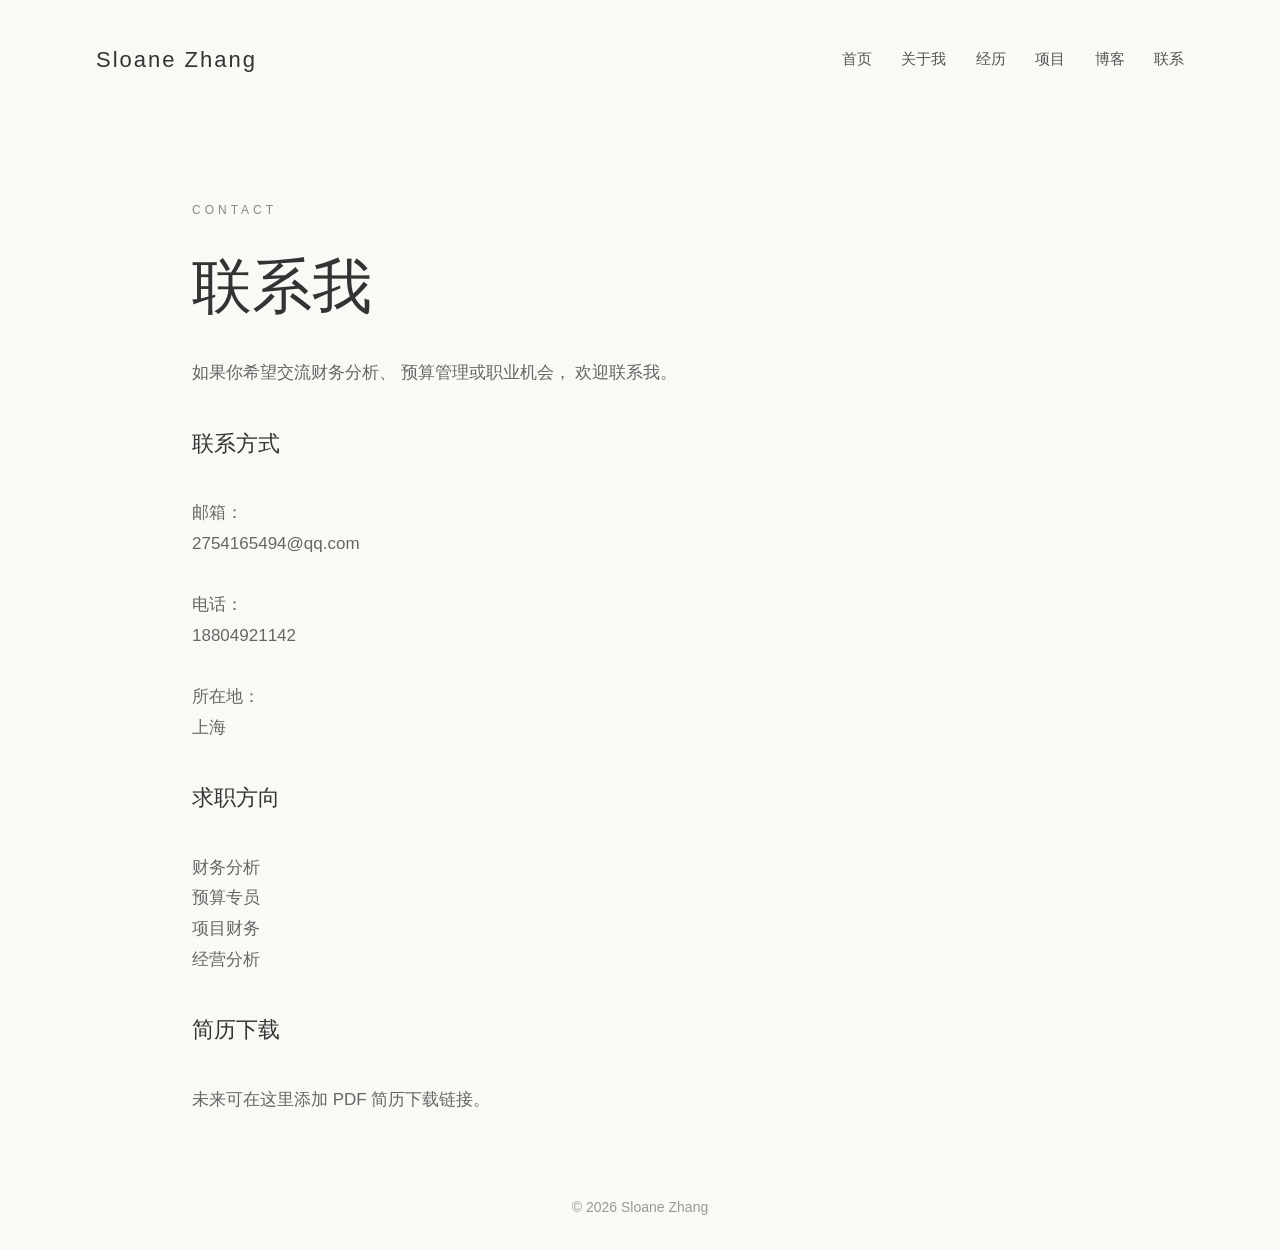
==== contact.html @ f02da2c0 "Add files via upload" ====
<!DOCTYPE html>
<html lang="zh-CN">

<head>

<meta charset="UTF-8">

<meta name="viewport" content="width=device-width, initial-scale=1.0">

<title>联系我 | Sloane Zhang</title>

<link rel="stylesheet" href="style.css">

</head>



<body>


<header>

<div class="logo">
Sloane Zhang
</div>


<nav>

<a href="index.html">首页</a>

<a href="about.html">关于我</a>

<a href="resume.html">经历</a>

<a href="projects.html">项目</a>

<a href="blog.html">博客</a>

<a href="contact.html">联系</a>

</nav>


</header>





<main class="hero">


<p class="small-title">
CONTACT
</p>


<h1>
联系我
</h1>



<p class="intro">

如果你希望交流财务分析、
预算管理或职业机会，

欢迎联系我。

</p>




<section>


<h2>
联系方式
</h2>



<p class="intro">


邮箱：

<br>

2754165494@qq.com


<br><br>


电话：

<br>

18804921142


<br><br>


所在地：

<br>

上海


</p>


</section>





<section>


<h2>
求职方向
</h2>


<p class="intro">

财务分析

<br>

预算专员

<br>

项目财务

<br>

经营分析


</p>


</section>





<section>


<h2>
简历下载
</h2>


<p class="intro">


未来可在这里添加 PDF 简历下载链接。


</p>


</section>




</main>





<footer>

<p>
© 2026 Sloane Zhang
</p>

</footer>



</body>

</html>
---- style.css ----
/* 全局设置 */

* {
    margin: 0;
    padding: 0;
    box-sizing: border-box;
}


body {

    font-family:
    "Noto Sans SC",
    "Microsoft YaHei",
    Arial,
    sans-serif;

    background: #faf9f6;

    color: #333;

    line-height: 1.8;

}



/* 顶部导航 */

header {

    width: 85%;

    margin: 40px auto;

    display: flex;

    justify-content: space-between;

    align-items: center;

}


.logo {

    font-size: 22px;

    letter-spacing: 2px;

    font-weight: 500;

}



nav a {

    margin-left: 25px;

    text-decoration: none;

    color: #555;

    font-size: 15px;

}


nav a:hover {

    color: #111;

}



/* 首页主体 */

.hero {

    width: 70%;

    margin: 120px auto 80px;

}



.small-title {

    font-size: 12px;

    letter-spacing: 4px;

    color: #888;

    margin-bottom: 30px;

}



h1 {

    font-size: 60px;

    font-weight: 400;

    line-height: 1.2;

}



h1 span {

    font-size: 45px;

    color: #555;

}



.hero h2 {

    margin-top: 35px;

    font-size: 22px;

    font-weight: 400;

}



.intro {

    margin-top: 35px;

    max-width: 600px;

    color: #666;

    font-size: 17px;

}



/* 按钮 */

.buttons {

    margin-top: 45px;

}



.buttons a {

    display: inline-block;

    padding: 12px 30px;

    margin-right: 15px;

    border: 1px solid #333;

    text-decoration: none;

    color: #333;

    transition: 0.3s;

}



.buttons a:hover {

    background: #333;

    color: white;

}



/* 数据展示 */

.highlights {

    width: 70%;

    margin: auto;

    display: flex;

    gap: 30px;

}



.card {

    flex: 1;

    padding: 35px;

    background: white;

    text-align: center;

}



.card h3 {

    font-size: 35px;

    font-weight: 400;

}



.card p {

    color:#777;

}



/* 页脚 */

footer {

    text-align:center;

    margin:80px 0 30px;

    color:#999;

    font-size:14px;

}



/* 手机适配 */

@media(max-width:768px){


header {

    flex-direction:column;

    gap:20px;

}


nav a {

    margin:10px;

}



.hero {

    width:85%;

    margin-top:80px;

}



h1 {

    font-size:42px;

}


h1 span {

    font-size:32px;

}


.highlights {

    width:85%;

    flex-direction:column;

}


}
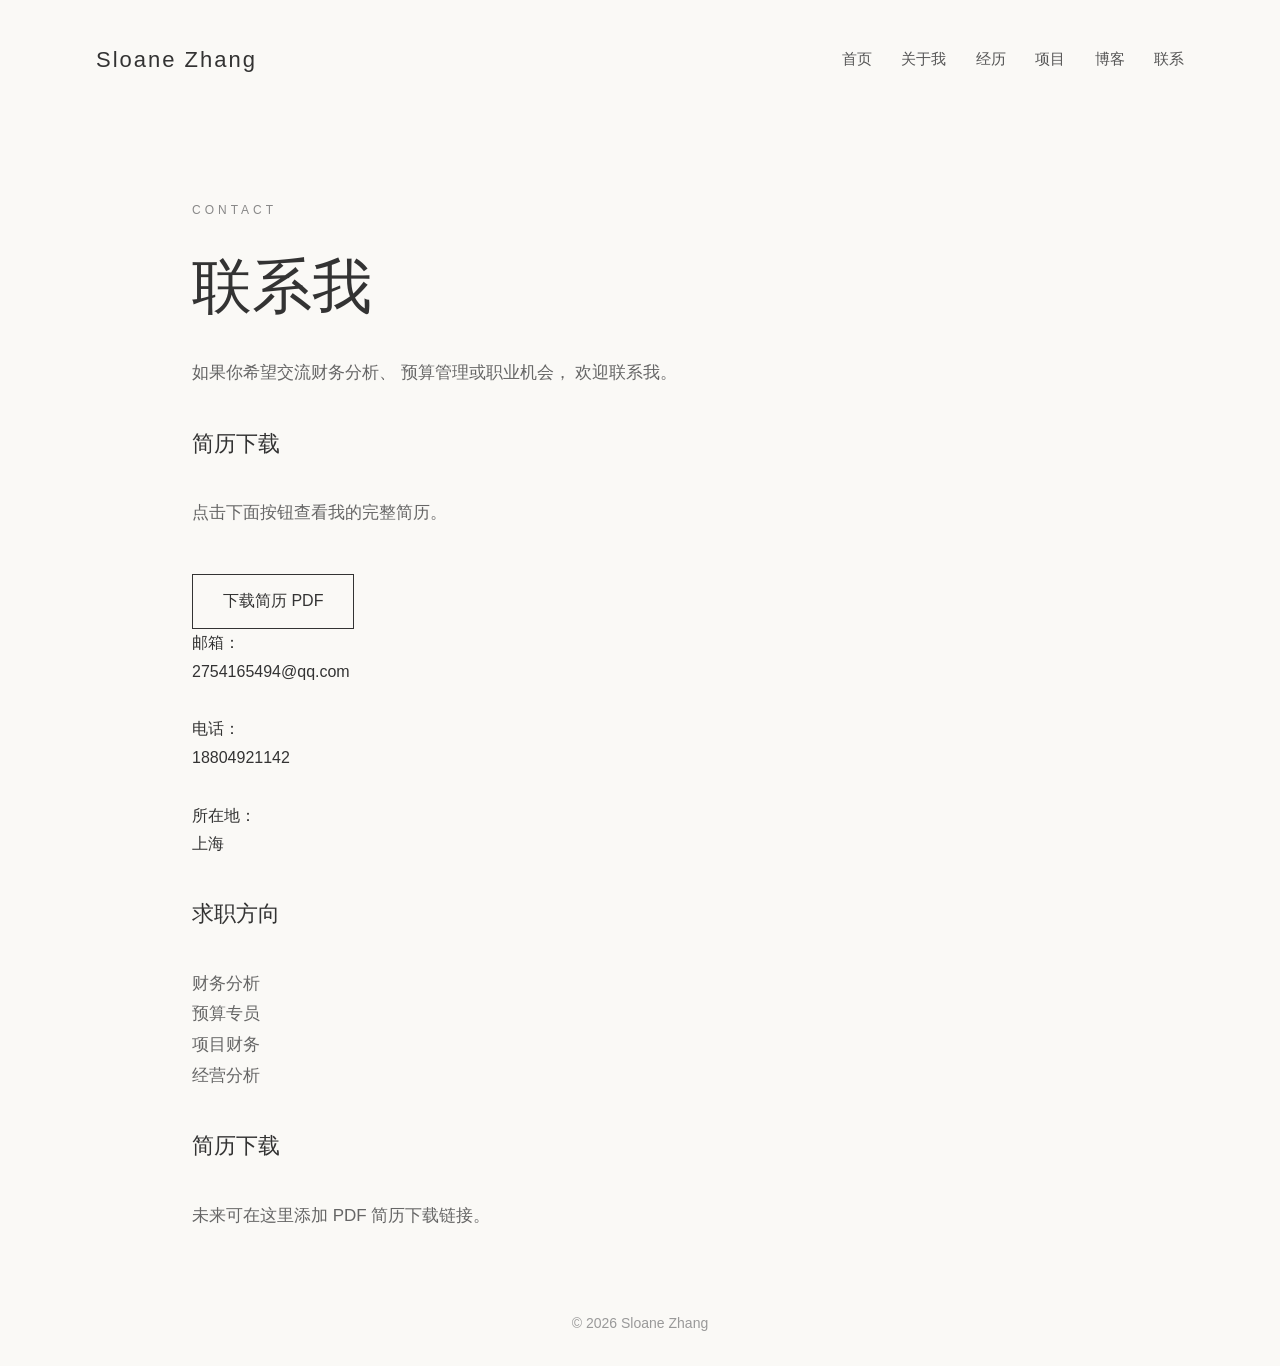
==== commit 468bf6ee: "Update contact.html" ====
--- a/contact.html
+++ b/contact.html
@@ -78,12 +78,26 @@
 
 
 <h2>
-联系方式
+简历下载
 </h2>
 
 
-
-<p class="intro">
+<p class="intro">
+
+点击下面按钮查看我的完整简历。
+
+</p>
+
+
+<div class="buttons">
+
+<a href="Sloane-Zhang-Resume.pdf" target="_blank">
+
+下载简历 PDF
+
+</a>
+
+</div>
 
 
 邮箱：
@@ -196,4 +210,4 @@
 
 </body>
 
-</html>+</html>
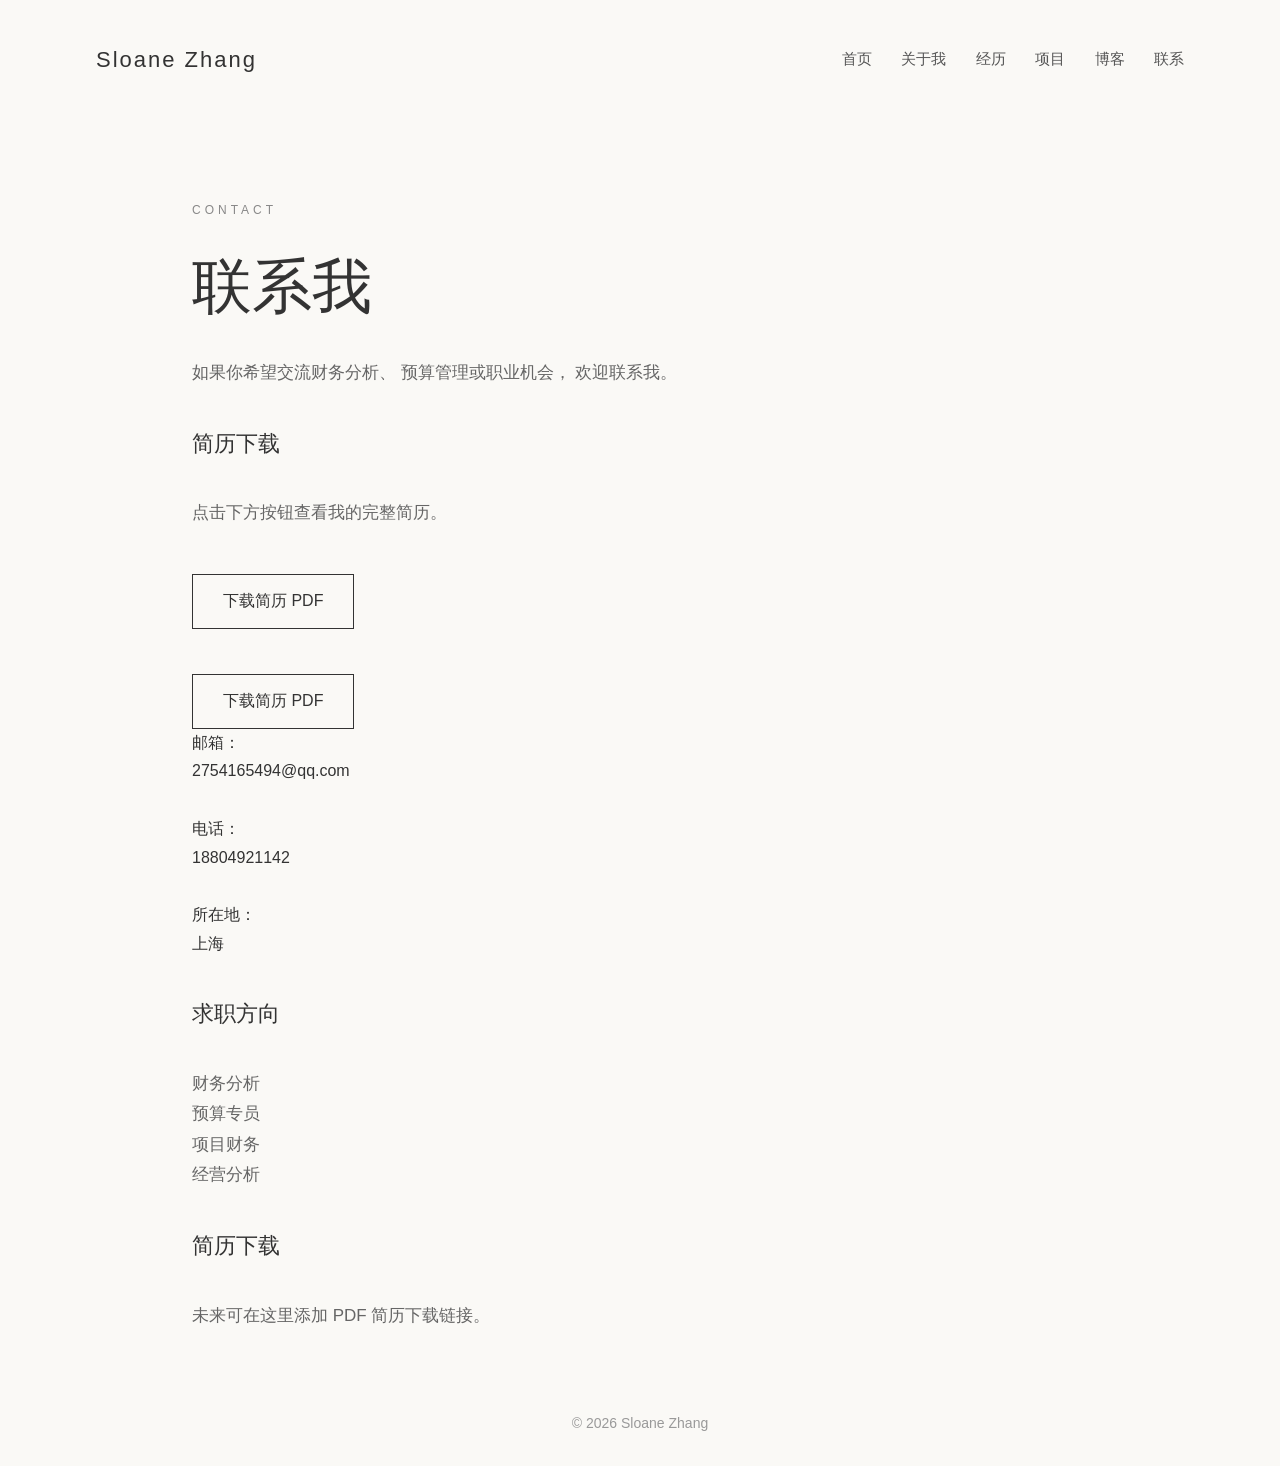
==== commit 7057258f: "Update contact.html" ====
--- a/contact.html
+++ b/contact.html
@@ -84,9 +84,20 @@
 
 <p class="intro">
 
-点击下面按钮查看我的完整简历。
-
-</p>
+点击下方按钮查看我的完整简历。
+
+</p>
+
+
+<div class="buttons">
+
+<a href="Sloane-Zhang-Resume.pdf" target="_blank">
+
+下载简历 PDF
+
+</a>
+
+</div>
 
 
 <div class="buttons">
